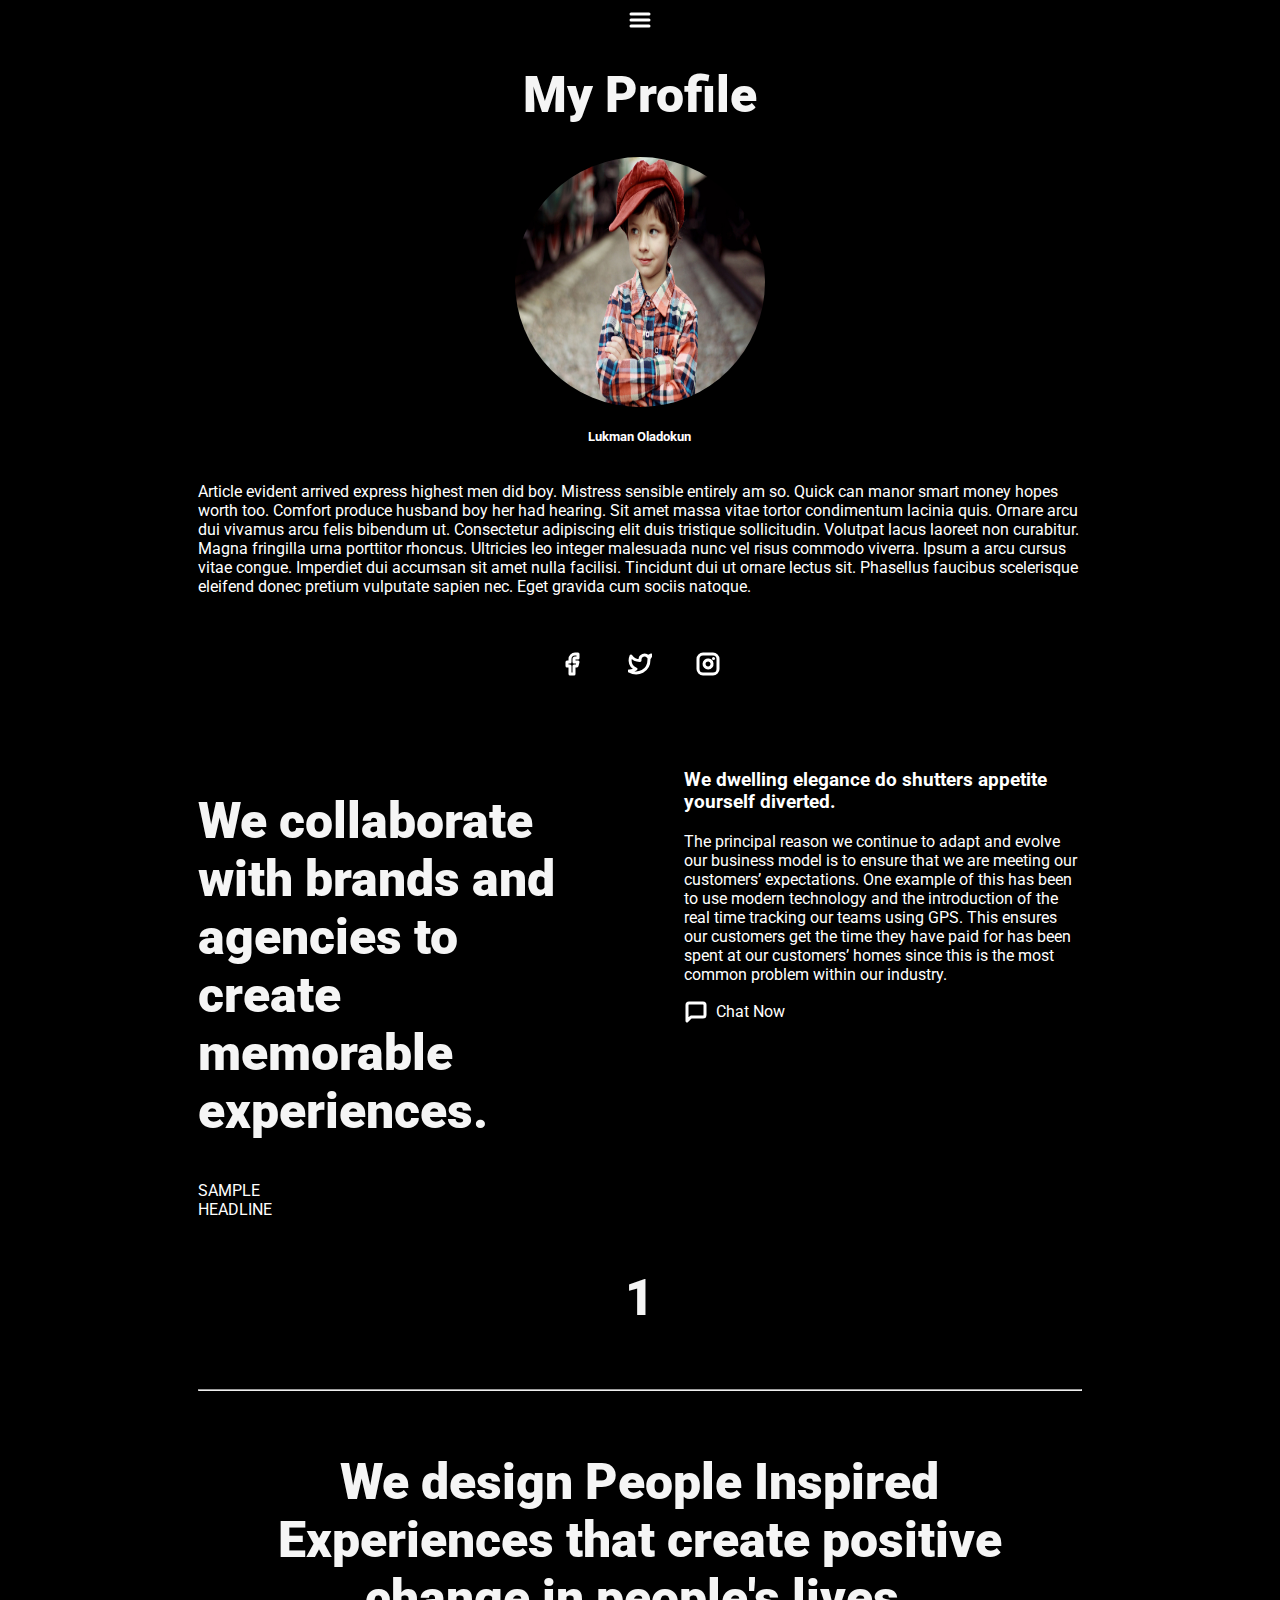
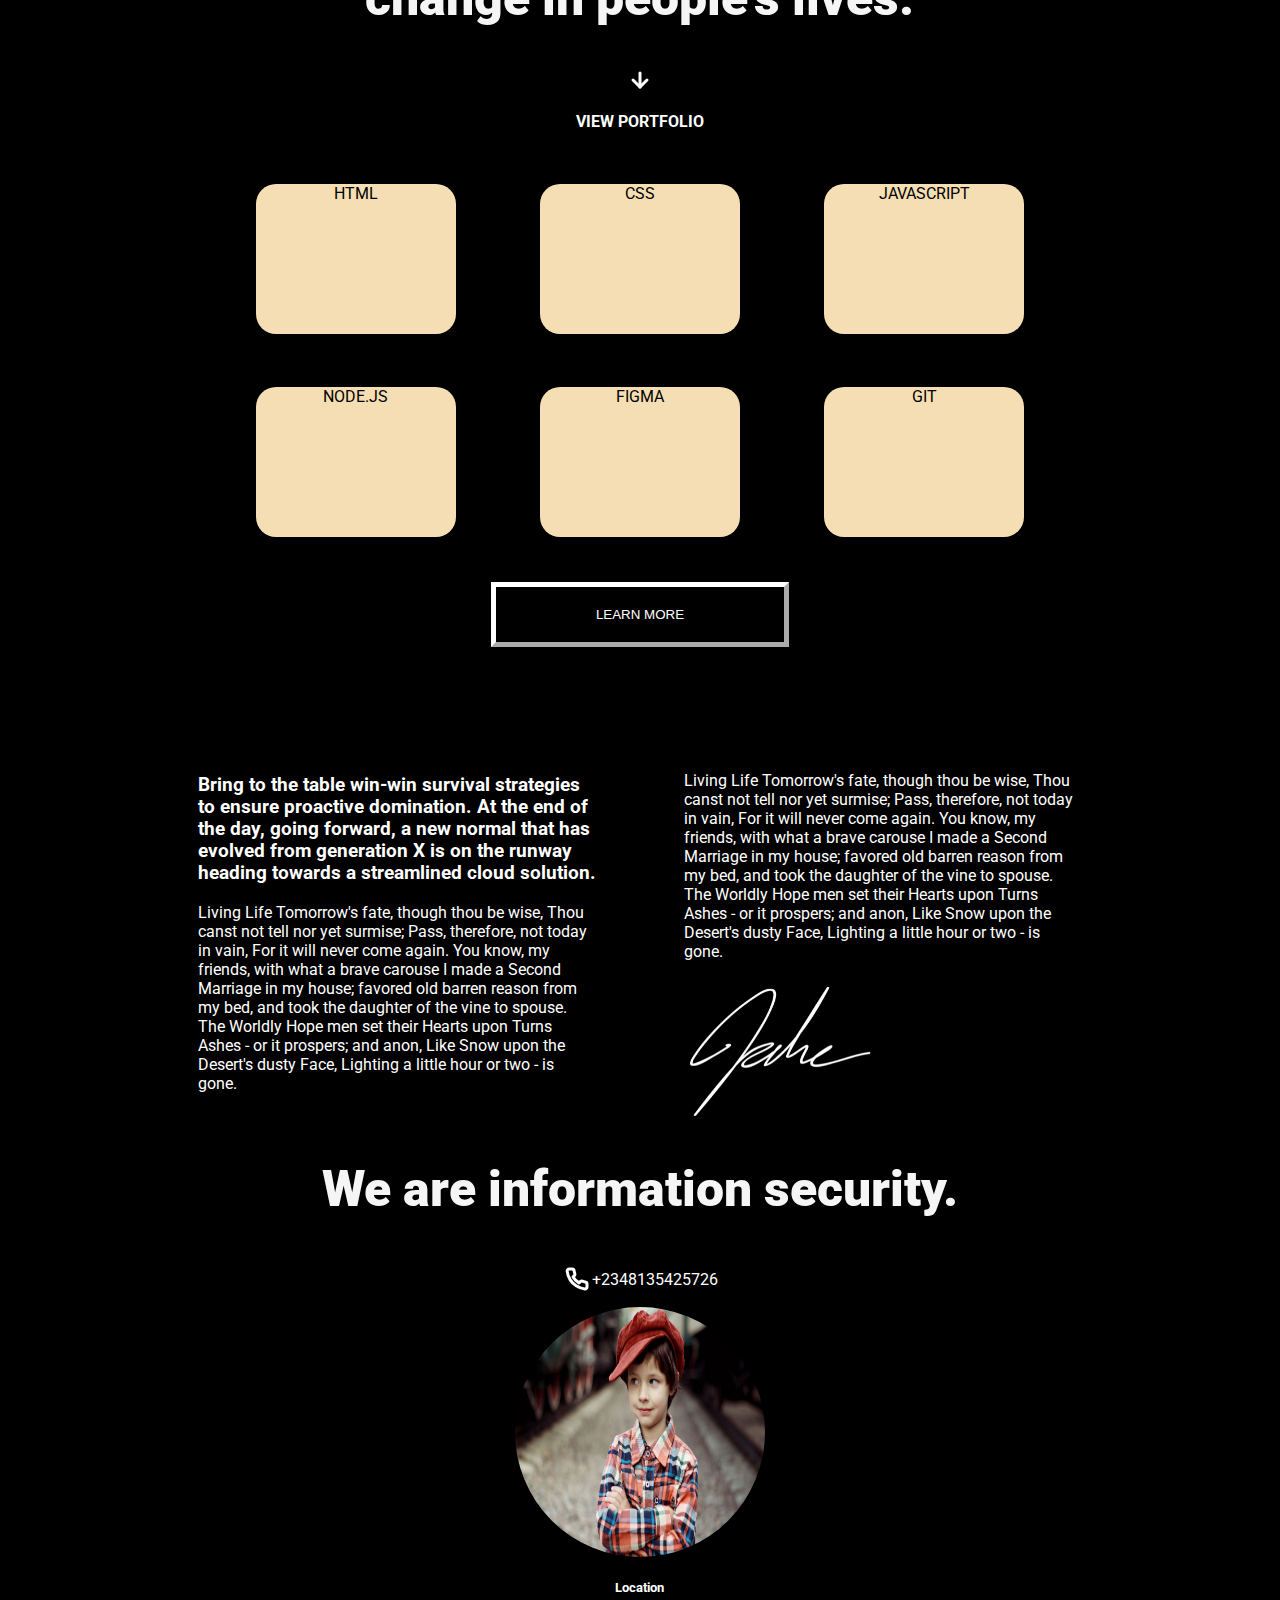
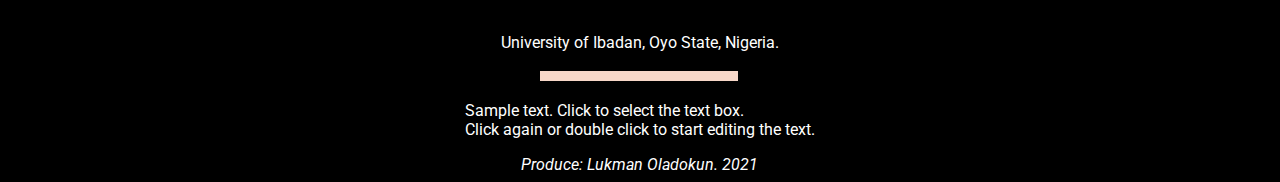
==== docs/index.html @ b2fc6e33 "docs folder added for github page" ====
<!DOCTYPE html>
<html lang="en">
<head>
    <meta charset="UTF-8">
    <meta http-equiv="X-UA-Compatible" content="IE=edge">
    <meta name="viewport" content="width=device-width, initial-scale=1.0">
    <title>Document</title>
    <link rel="preconnect" href="https://fonts.googleapis.com">
    <link rel="preconnect" href="https://fonts.gstatic.com" crossorigin>   
    <link href="https://fonts.googleapis.com/css2?family=Roboto&display=swap" rel="stylesheet">
    <link rel="stylesheet" href="./css/style-index.css">
</head>
<body>
    <main>
        <div class="main-content">
            <img src="./img/menu.svg" alt="menu icon" />
            <h1>My Profile</h1>
            <img src="./img/capboy.jpg" alt="proile image" class="profile-img" />
            <h5>Lukman Oladokun</h5>
            <p>Article evident arrived express highest men did boy. Mistress sensible entirely am so. Quick can manor smart money hopes worth too. Comfort produce husband boy her had hearing. Sit amet massa vitae tortor condimentum lacinia quis. Ornare arcu dui vivamus arcu felis bibendum ut. Consectetur adipiscing elit duis tristique sollicitudin. Volutpat lacus laoreet non curabitur. Magna fringilla urna porttitor rhoncus. Ultricies leo integer malesuada nunc vel risus commodo viverra. Ipsum a arcu cursus vitae congue. Imperdiet dui accumsan sit amet nulla facilisi. Tincidunt dui ut ornare lectus sit. Phasellus faucibus scelerisque eleifend donec pretium vulputate sapien nec. Eget gravida cum sociis natoque. </p>
            
            <div class="social-icon">
                <img src="./img/facebook.svg" alt="facebook icon" />
                <img src="./img/twitter.svg" alt="twitter icon" />
                <img src="./img/instagram.svg" alt="instagram icon" />
            </div>

            <section class="about-me">
                <div class="about-title">
                    <h2 class="design-para">We collaborate with brands and agencies to create memorable experiences.</h2>
                    <p>SAMPLE <br> HEADLINE</p>
                </div>
                <div class="about-content">
                    <h3>We dwelling elegance do shutters appetite yourself diverted.</h3>
                    <p>The principal reason we continue to adapt and evolve our business model is to ensure that we are meeting our customers’ expectations. One example of this has been to use modern technology and the introduction of the real time tracking our teams using GPS. This ensures our customers get the time they have paid for has been spent at our customers’ homes since this is the most common problem within our industry.</p>
                    <p class="chat-now"> 
                        <img src="./img/message-square.svg" /> 
                        <span>Chat Now</span> 
                    </p>
                </div>
            </section> 

            <section class="text-center">
                <h1 class="one">1</h1>
                <hr class="margin">
                <h2>We design People Inspired Experiences that create positive change in people's lives.</h2>
                <div class="section-arrow">
                    <img src="./img/arrow-down.svg" alt="arrow icon" >
                    <P><b>VIEW PORTFOLIO</b></P>
                </div>
                <div class="section-portfolios">
                    <div>
                        <div class="skills">HTML</div>
                        <div class="skills">CSS</div>
                        <div class="skills">JAVASCRIPT</div>
                    </div>
                    <div>
                        <div class="skills">NODE.JS</div>
                        <div class="skills">FIGMA</div>
                        <div class="skills">GIT</div>
                    </div>
                </div>
                <div class="button-learn-more">
                    <button class="button">LEARN MORE</button>
                </div>
            </section>
            <section class="section-bring">
                <div>
                    <h3>Bring to the table win-win survival strategies to ensure proactive domination. At the end of the day, going forward, a new normal that has evolved from generation X is on the runway heading towards a streamlined cloud solution.</h3>
                    <p>Living Life Tomorrow's fate, though thou be wise, Thou canst not tell nor yet surmise; Pass, therefore, not today in vain, For it will never come again. You know, my friends, with what a brave carouse I made a Second Marriage in my house; favored old barren reason from my bed, and took the daughter of the vine to spouse.  The Worldly Hope men set their Hearts upon Turns Ashes - or it prospers; and anon, Like Snow upon the Desert's dusty Face, Lighting a little hour or two - is gone.</p>
                </div>
                <div>
                    <p>Living Life Tomorrow's fate, though thou be wise, Thou canst not tell nor yet surmise; Pass, therefore, not today in vain, For it will never come again. You know, my friends, with what a brave carouse I made a Second Marriage in my house; favored old barren reason from my bed, and took the daughter of the vine to spouse.  The Worldly Hope men set their Hearts upon Turns Ashes - or it prospers; and anon, Like Snow upon the Desert's dusty Face, Lighting a little hour or two - is gone.</p>
                    <img src="./img/signature.png" alt="signature image"/>
                </div>
            </section>
            
                <h1>We are information security.</h1>
                <p class="phone-contact">
                    <img src="./img/phone.svg" alt="phone call icon" />
                    <span> +2348135425726</span>
                </p>
                <img src="./img/capboy.jpg" alt="profile image" class="profile-img" />
                <h5>Location</h5>
                <p>University of Ibadan, Oyo State, Nigeria. </p>
                <img src="./img/bar.png" alt="thick line">
                <p>Sample text. Click to select the text box. <br>
                     Click again or double click to start editing the text.</p>
           
            <footer>
                <em>Produce: Lukman Oladokun. 2021</em>        
            </footer>
            
        </div>
    </main>   
</body>
</html>
---- docs/css/style-index.css ----
body {
    background-color: black;
    color: white;
    font-family: 'Roboto', sans-serif;
}
.profile-img {
    height: 250px;
    width: 250px;
    border-radius: 100%;
}
.main-content {
    display: flex;
    flex-direction: column;
    align-items: center;
    width: 70%;
    margin: 0 auto;

}
.social-icon {
    margin-top: 20px;
    margin-bottom: 50px;
} 
.social-icon img {
    padding: 20px;
    cursor: pointer;
}
.about-me,  .section-bring {
    display: flex;
    gap: 10%;
    justify-content: space-between;
    width: 100%;    
}
.about-title, .about-content {
    width: 50%;
}
.chat-now, .phone-contact {
    display: flex;
    align-items: center;
    gap: 2%;
    cursor: pointer;
}
.text-center {
    text-align: center;
}
.margin {
    margin: 7% 0;;
}
.one {
    font-size: 50px;
    font-weight: 900;
}
h2, h1 {
    font-weight: 900;
    font-size: 50px;
    color: whitesmoke;
}
.section-portfolios div{
    display: flex;
    justify-content: space-evenly;
    gap: 3%;
    margin-top: 3%;
}
.section-portfolios div div{
    
    height: 150px;
    width: 200px;
    border-radius: 20px;
    background: wheat;
}
.button {
    border-color: white;
    background: none;
    color:white;
    padding: 20px 100px;
    border-width: 5px;
    margin: 5% 0 1% 0;
}
.button-learn-more {
    margin-bottom: 100px;
}
.footer {
    background: rgba(49, 47, 47, 0.856);
}
.skills {
    color: black;
}
 
/*font-family: 'Libre Baskerville', serif;*/
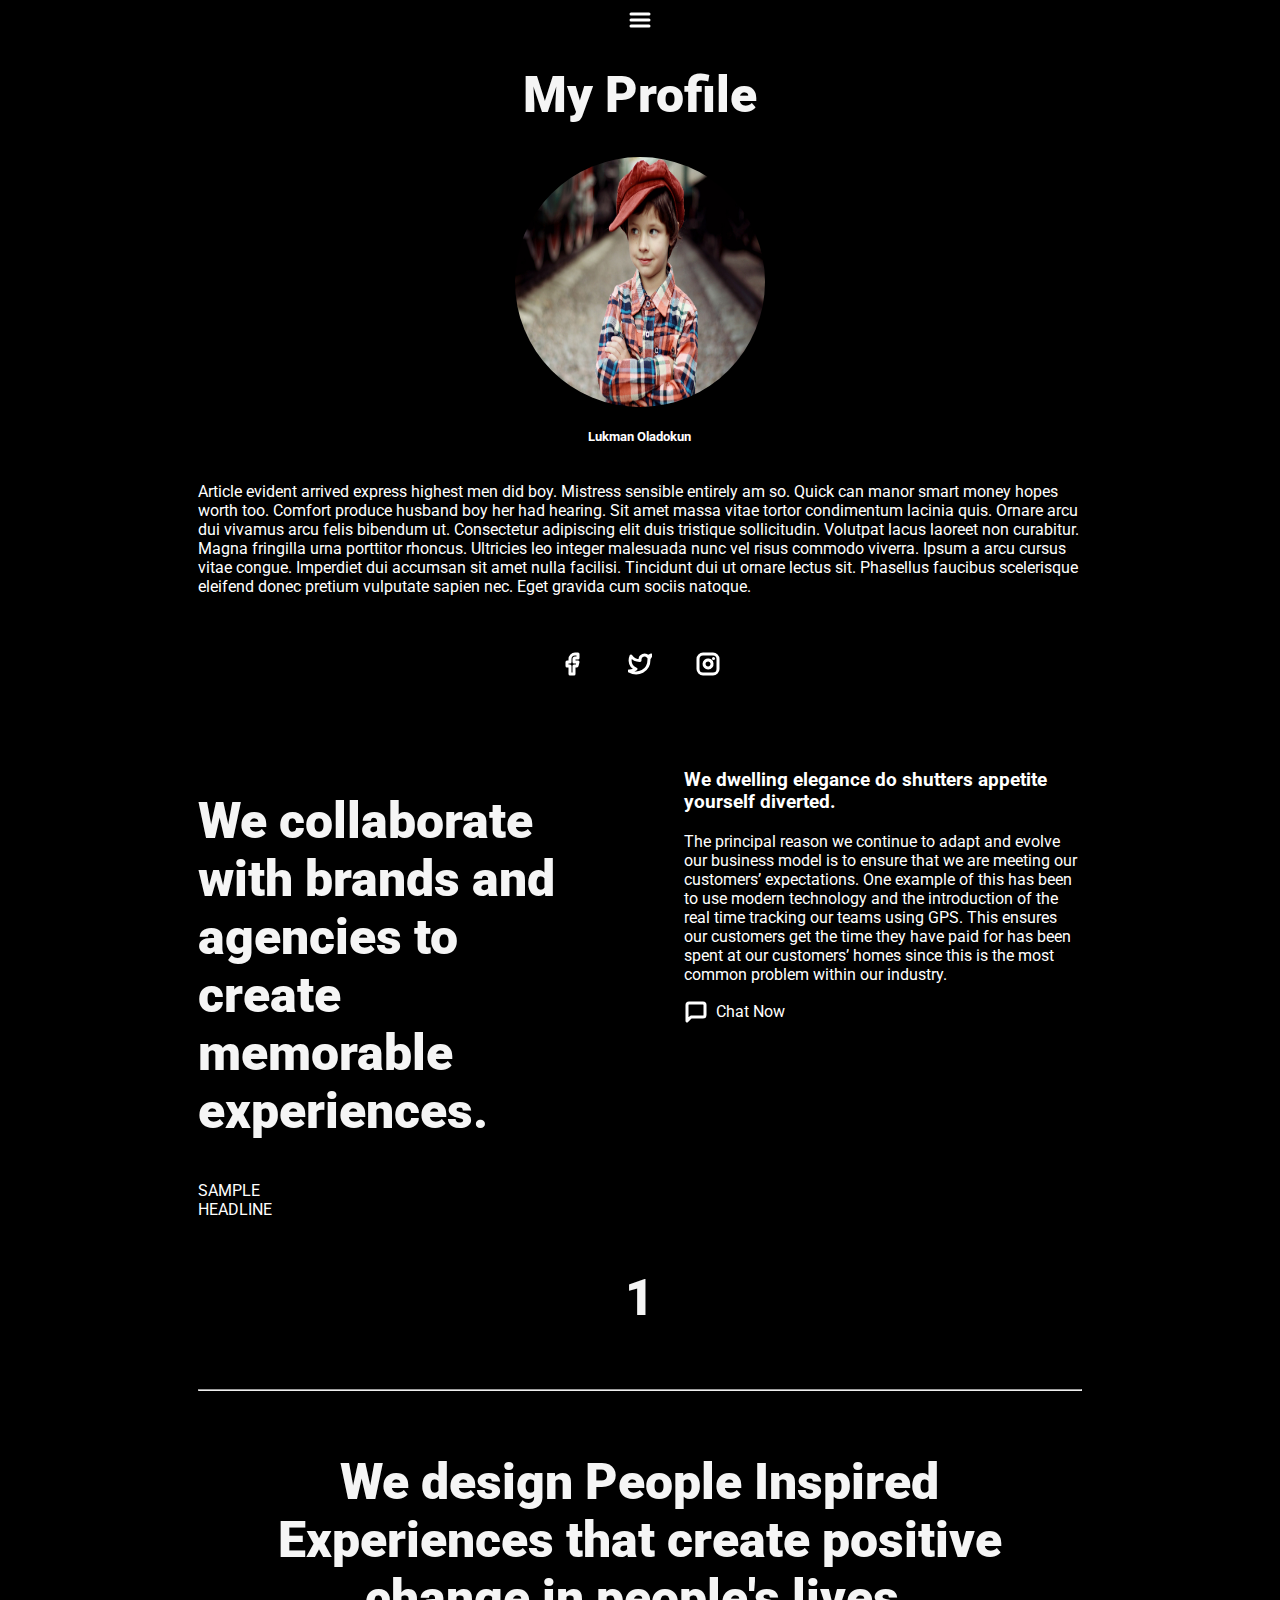
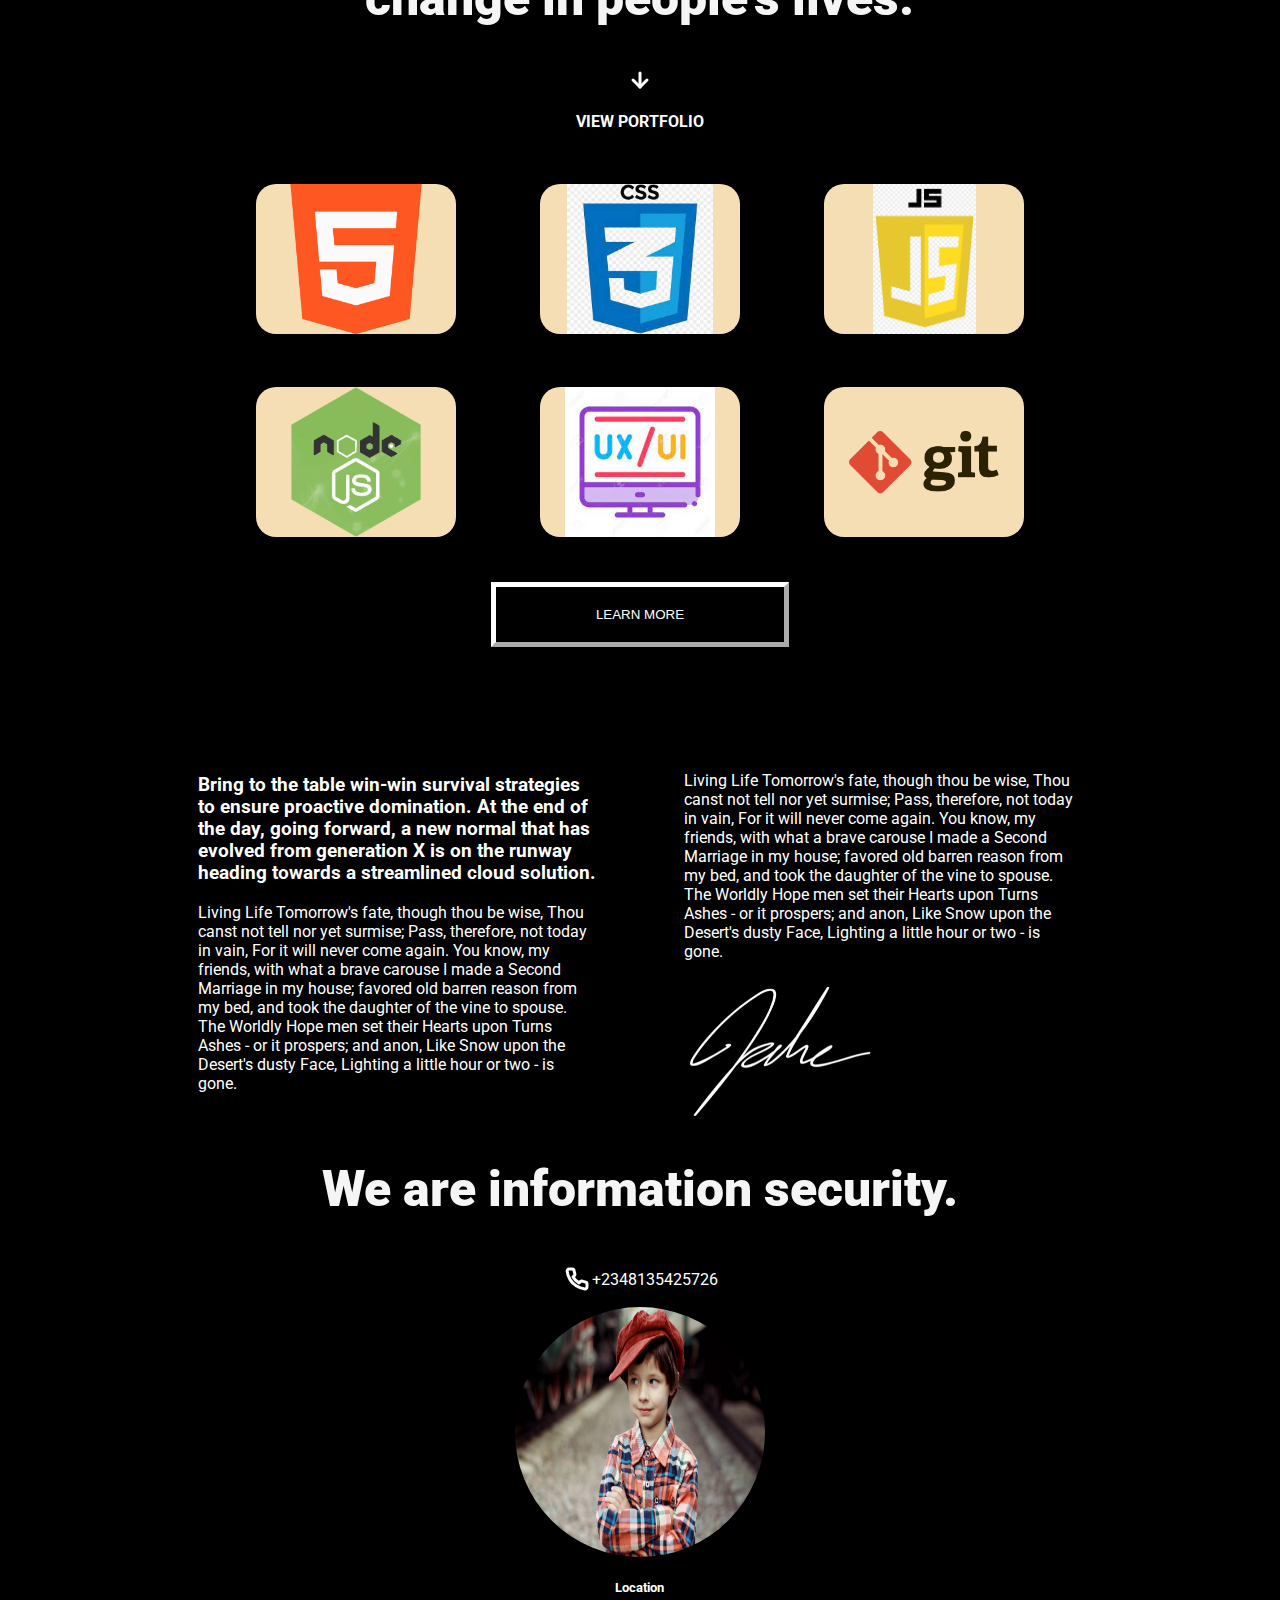
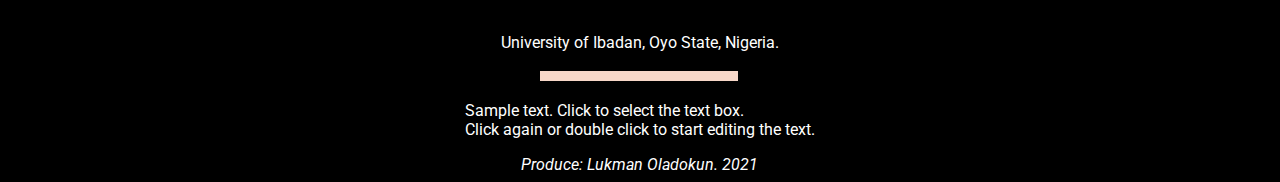
==== commit 3b3254c4: "added portfolio icons" ====
--- a/docs/index.html
+++ b/docs/index.html
@@ -4,7 +4,7 @@
     <meta charset="UTF-8">
     <meta http-equiv="X-UA-Compatible" content="IE=edge">
     <meta name="viewport" content="width=device-width, initial-scale=1.0">
-    <title>Document</title>
+    <title>my profile</title>
     <link rel="preconnect" href="https://fonts.googleapis.com">
     <link rel="preconnect" href="https://fonts.gstatic.com" crossorigin>   
     <link href="https://fonts.googleapis.com/css2?family=Roboto&display=swap" rel="stylesheet">
@@ -50,14 +50,14 @@
                 </div>
                 <div class="section-portfolios">
                     <div>
-                        <div class="skills">HTML</div>
-                        <div class="skills">CSS</div>
-                        <div class="skills">JAVASCRIPT</div>
+                        <div class="skills"><img src="./img/html5-icon.png" alt="html icon" /> </div>
+                        <div class="skills"> <img src="./img/css3-icon.jpg" alt="css icon" /> </div>
+                        <div class="skills"> <img src="./img/js-icon.png" alt="javaScript icon"> </div>
                     </div>
                     <div>
-                        <div class="skills">NODE.JS</div>
-                        <div class="skills">FIGMA</div>
-                        <div class="skills">GIT</div>
+                        <div class="skills"> <img src="./img/node-js-icon.jpg" alt="nodejs icon"> </div>
+                        <div class="skills"> <img src="./img/uxui-icon.jpg" alt="ui/ux icon" /> </div>
+                        <div class="skills"> <img src="./img/git-icon.png" alt="git icon" /> </div>
                     </div>
                 </div>
                 <div class="button-learn-more">
--- a/docs/css/style-index.css
+++ b/docs/css/style-index.css
@@ -84,7 +84,8 @@
 }
 .skills {
     color: black;
+    cursor: pointer;
 }
  
 /*font-family: 'Libre Baskerville', serif;*/
-    +    
